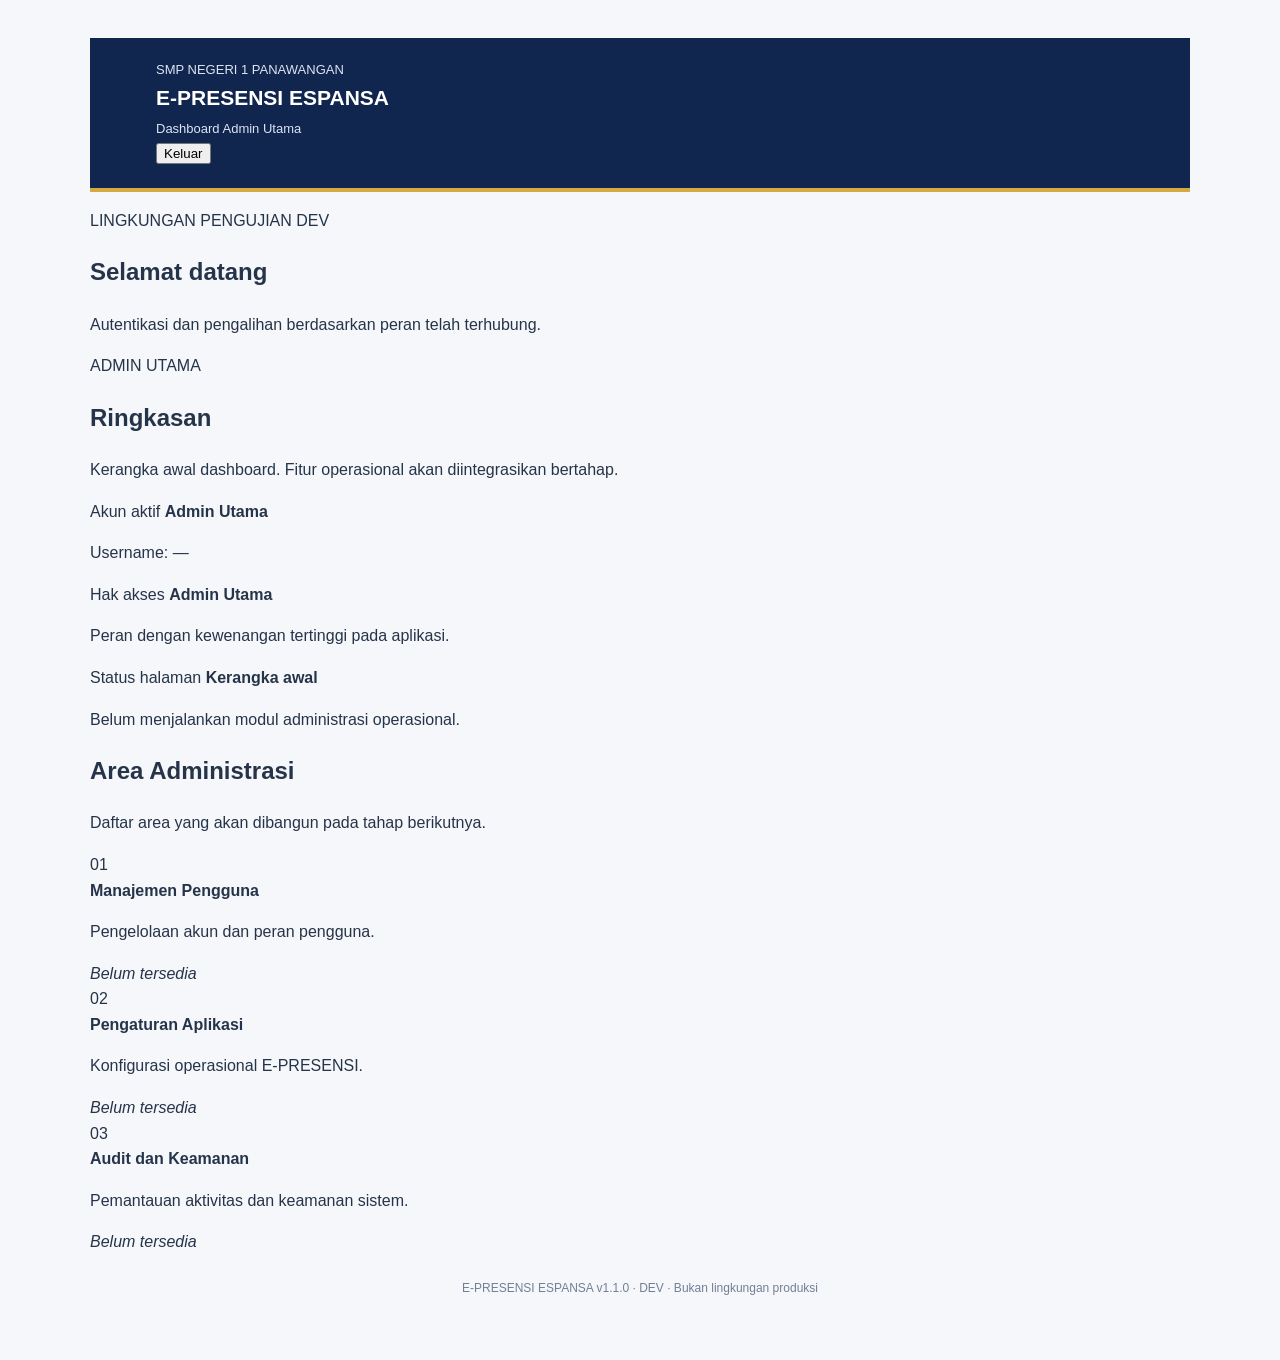
==== dashboard-admin-utama.html @ 8d10c8fc "Add initial Admin Utama DEV dashboard" ====
<!DOCTYPE html>
<html lang="id">
<head>
  <meta charset="UTF-8">
  <meta name="viewport" content="width=device-width, initial-scale=1.0">
  <meta name="theme-color" content="#10264F">
  <meta name="description" content="Dashboard Admin Utama E-PRESENSI ESPANSA - Lingkungan DEV">
  <title>Dashboard Admin Utama · E-PRESENSI ESPANSA</title>
  <link rel="stylesheet" href="assets/css/style.css">
  <link rel="stylesheet" href="assets/css/dashboard-admin.css">
  <script src="assets/js/api.js" defer></script>
  <script src="assets/js/dashboard-admin-utama.js" defer></script>
</head>
<body class="admin-dashboard-page">
  <main class="admin-dashboard">
    <header class="admin-topbar">
      <div>
        <p class="admin-eyebrow">SMP NEGERI 1 PANAWANGAN</p>
        <h1>E-PRESENSI ESPANSA</h1>
        <p class="admin-subtitle">Dashboard Admin Utama</p>
      </div>
      <button id="logoutButton" class="admin-logout" type="button">Keluar</button>
    </header>

    <section class="admin-welcome">
      <div>
        <p class="admin-eyebrow">LINGKUNGAN PENGUJIAN DEV</p>
        <h2 id="welcomeName">Selamat datang</h2>
        <p>Autentikasi dan pengalihan berdasarkan peran telah terhubung.</p>
      </div>
      <span class="admin-role">ADMIN UTAMA</span>
    </section>

    <section class="admin-section" aria-labelledby="overviewTitle">
      <div class="admin-section-heading">
        <h2 id="overviewTitle">Ringkasan</h2>
        <p>Kerangka awal dashboard. Fitur operasional akan diintegrasikan bertahap.</p>
      </div>
      <div class="admin-grid">
        <article class="admin-card">
          <span class="admin-card-label">Akun aktif</span>
          <strong id="accountName">Admin Utama</strong>
          <p id="accountUsername">Username: —</p>
        </article>
        <article class="admin-card">
          <span class="admin-card-label">Hak akses</span>
          <strong>Admin Utama</strong>
          <p>Peran dengan kewenangan tertinggi pada aplikasi.</p>
        </article>
        <article class="admin-card">
          <span class="admin-card-label">Status halaman</span>
          <strong class="admin-status">Kerangka awal</strong>
          <p>Belum menjalankan modul administrasi operasional.</p>
        </article>
      </div>
    </section>

    <section class="admin-section" aria-labelledby="modulesTitle">
      <div class="admin-section-heading">
        <h2 id="modulesTitle">Area Administrasi</h2>
        <p>Daftar area yang akan dibangun pada tahap berikutnya.</p>
      </div>
      <div class="admin-module-list">
        <div class="admin-module"><span>01</span><div><strong>Manajemen Pengguna</strong><p>Pengelolaan akun dan peran pengguna.</p></div><em>Belum tersedia</em></div>
        <div class="admin-module"><span>02</span><div><strong>Pengaturan Aplikasi</strong><p>Konfigurasi operasional E-PRESENSI.</p></div><em>Belum tersedia</em></div>
        <div class="admin-module"><span>03</span><div><strong>Audit dan Keamanan</strong><p>Pemantauan aktivitas dan keamanan sistem.</p></div><em>Belum tersedia</em></div>
      </div>
    </section>

    <footer class="admin-footer">E-PRESENSI ESPANSA v1.1.0 · DEV · Bukan lingkungan produksi</footer>
  </main>
</body>
</html>
---- assets/css/style.css ----
:root {
  --navy: #10264F;
  --gold: #D6A943;
  --white: #FFFFFF;
  --background: #F5F7FA;
  --text: #263449;
  --muted: #718096;
}

* {
  box-sizing: border-box;
}

body {
  margin: 0;
  font-family: Arial, sans-serif;
  background: var(--background);
  color: var(--text);
  line-height: 1.6;
}

/* HEADER */

header {
  background: var(--navy);
  color: white;
  padding: 22px 6%;
  border-bottom: 4px solid var(--gold);
}

.brand {
  display: flex;
  align-items: center;
  gap: 14px;
}

.school-logo {
  width: 58px;
  height: 68px;
  object-fit: contain;
  flex-shrink: 0;
  background: white;
  border-radius: 8px;
  padding: 3px;
}

header h1 {
  font-size: 21px;
  margin: 0 0 5px;
  color: white;
}

header p {
  margin: 0;
  color: #DCE4F2;
  font-size: 13px;
}

/* KONTEN UTAMA */

main {
  width: min(1100px, 90%);
  margin: 38px auto;
}

.welcome {
  background: white;
  padding: 30px;
  border-radius: 14px;
  border: 1px solid #E3E8EF;
  box-shadow: 0 4px 16px #10264F0A;
}

.welcome h2 {
  color: var(--navy);
  margin: 20px 0 10px;
  font-size: 26px;
}

.welcome > p {
  margin: 0;
  color: var(--text);
}

.status {
  display: inline-block;
  padding: 7px 13px;
  background: #FFF5D9;
  color: #806019;
  border-radius: 20px;
  font-size: 12px;
  font-weight: bold;
}

/* INFORMASI */

.info {
  margin-top: 24px;
  padding: 20px;
  border-left: 4px solid var(--gold);
  background: #FAFAFC;
  border-radius: 6px;
}

.info strong {
  color: var(--navy);
}

.info p {
  margin: 8px 0 0;
}

/* FOOTER */

footer {
  text-align: center;
  padding: 24px;
  color: var(--muted);
  font-size: 12px;
}

/* TAMPILAN HP */

@media (max-width: 600px) {
  header {
    padding: 18px 5%;
  }

  header h1 {
    font-size: 17px;
  }

  main {
    margin: 24px auto;
  }

  .welcome {
    padding: 21px;
  }

  .welcome h2 {
    font-size: 22px;
  }
}


/* =================================
   HALAMAN LOGIN E-PRESENSI ESPANSA
   ================================= */

.login-page {
  min-height: 100vh;
  background: linear-gradient(135deg, #10264F, #1D3D70);
  display: flex;
  align-items: center;
  justify-content: center;
  padding: 25px;
}

.login-container {
  width: 100%;
  max-width: 440px;
  margin: auto;
}

.login-card {
  background: #FFFFFF;
  padding: 38px 35px 25px;
  border-radius: 18px;
  border-top: 5px solid #D6A943;
  box-shadow: 0 15px 45px #07162F55;
}

.login-brand {
  text-align: center;
}

.login-logo {
  width: 82px;
  height: 96px;
  object-fit: contain;
  margin-bottom: 12px;
}

.login-brand h1 {
  color: #10264F;
  font-size: 21px;
  margin: 0 0 5px;
}

.login-brand p {
  color: #718096;
  font-size: 13px;
  margin: 0;
}

.login-divider {
  height: 1px;
  background: #E8ECF2;
  margin: 25px 0;
}

.login-heading {
  text-align: center;
  margin-bottom: 25px;
}

.login-heading h2 {
  color: #10264F;
  font-size: 23px;
  margin: 0 0 7px;
}

.login-heading p {
  color: #718096;
  font-size: 13px;
  margin: 0;
}

.login-form {
  display: flex;
  flex-direction: column;
  gap: 10px;
}

.login-form label {
  color: #263449;
  font-size: 13px;
  font-weight: bold;
  margin-top: 5px;
}

.login-form input {
  width: 100%;
  padding: 13px 14px;
  border: 1px solid #DCE2EA;
  border-radius: 8px;
  font-size: 14px;
  outline: none;
  background: #FAFBFD;
}

.login-form input:focus {
  border-color: #10264F;
  box-shadow: 0 0 0 3px #10264F12;
}

.login-button {
  margin-top: 15px;
  padding: 14px;
  border: none;
  border-radius: 8px;
  background: #10264F;
  color: white;
  font-weight: bold;
  font-size: 14px;
  cursor: pointer;
  transition: 0.2s;
}

.login-button:hover {
  background: #1D3D70;
}

.login-notice {
  display: flex;
  align-items: center;
  justify-content: center;
  gap: 8px;
  background: #FFF7E4;
  color: #806019;
  padding: 10px;
  border-radius: 7px;
  font-size: 11px;
  margin-top: 22px;
}

.notice-dot {
  width: 8px;
  height: 8px;
  background: #D6A943;
  border-radius: 50%;
}

.login-footer {
  text-align: center;
  color: #8792A2;
  font-size: 11px;
  line-height: 1.8;
  margin: 22px 0 0;
}

@media (max-width: 480px) {
  .login-page {
    padding: 15px;
  }

  .login-card {
    padding: 30px 23px 22px;
  }

  .login-brand h1 {
    font-size: 19px;
  }
}

/* =================================
   DASHBOARD ADMIN ESPANSA
   ================================= */

.dashboard-page {
  background: #F5F7FA;
  min-height: 100vh;
}

/* HEADER */

.dashboard-header {
  background: #10264F;
  color: white;
  min-height: 76px;
  padding: 12px 28px;
  display: flex;
  align-items: center;
  justify-content: space-between;
  gap: 20px;
  box-shadow: 0 3px 12px #07162F20;
}

.dashboard-brand {
  display: flex;
  align-items: center;
  gap: 13px;
}

.dashboard-brand img {
  width: 43px;
  height: 52px;
  object-fit: contain;
}

.dashboard-brand h1 {
  font-size: 17px;
  margin: 0 0 4px;
}

.dashboard-brand p {
  font-size: 12px;
  margin: 0;
  color: #D5DCE8;
}

.dashboard-user {
  display: flex;
  align-items: center;
  gap: 15px;
}

.dashboard-user span {
  font-size: 11px;
  font-weight: bold;
  letter-spacing: 1px;
}

.dashboard-user button {
  border: 1px solid #FFFFFF55;
  color: white;
  background: transparent;
  padding: 9px 16px;
  border-radius: 7px;
  cursor: pointer;
}

.dashboard-user button:hover {
  background: #FFFFFF18;
}

/* LAYOUT */

.dashboard-layout {
  display: flex;
  min-height: calc(100vh - 76px);
}

/* SIDEBAR */

.dashboard-sidebar {
  width: 245px;
  flex-shrink: 0;
  background: white;
  border-right: 1px solid #E5EAF0;
  padding: 25px 15px;
}

.sidebar-title {
  color: #98A2B3;
  font-size: 10px;
  font-weight: bold;
  letter-spacing: 1px;
  margin: 10px 12px 12px;
}

.menu-item {
  display: block;
  text-decoration: none;
  color: #46546A;
  padding: 12px 14px;
  margin-bottom: 5px;
  border-radius: 7px;
  font-size: 13px;
  transition: 0.2s;
}

.menu-item:hover {
  background: #F0F3F8;
  color: #10264F;
}

.menu-item.active {
  background: #EAF0FA;
  color: #10264F;
  font-weight: bold;
  border-left: 3px solid #D6A943;
}

/* CONTENT */

.dashboard-content {
  flex: 1;
  min-width: 0;
  padding: 30px;
  max-width: 1500px;
  margin: 0 auto;
}

.page-heading {
  display: flex;
  align-items: center;
  justify-content: space-between;
  gap: 15px;
  margin-bottom: 25px;
}

.page-heading h2 {
  color: #10264F;
  font-size: 24px;
  margin: 0 0 7px;
}

.page-heading p {
  color: #7A8698;
  font-size: 13px;
  margin: 0;
}

.environment-label {
  background: #FFF3D6;
  color: #89651A;
  padding: 8px 12px;
  border-radius: 6px;
  font-size: 10px;
  font-weight: bold;
  letter-spacing: 1px;
}

/* WELCOME */

.dashboard-welcome {
  background: linear-gradient(120deg, #10264F, #244879);
  color: white;
  padding: 27px 30px;
  border-radius: 12px;
  border-left: 5px solid #D6A943;
  margin-bottom: 30px;
}

.dashboard-welcome h3 {
  font-size: 19px;
  margin: 0 0 10px;
}

.dashboard-welcome p {
  color: #DCE5F2;
  font-size: 13px;
  line-height: 1.7;
  margin: 0;
  max-width: 700px;
}

/* SECTION */

.dashboard-section {
  margin-bottom: 30px;
}

.dashboard-section h3 {
  color: #263449;
  font-size: 16px;
  margin: 0 0 16px;
}

/* STATISTICS */

.dashboard-stats {
  display: grid;
  grid-template-columns: repeat(4, minmax(0, 1fr));
  gap: 16px;
}

.stat-card {
  background: white;
  border: 1px solid #E8ECF2;
  border-radius: 10px;
  padding: 20px;
  box-shadow: 0 3px 12px #10264F08;
}

.stat-label {
  display: block;
  color: #778397;
  font-size: 12px;
  margin-bottom: 13px;
}

.stat-card strong {
  display: block;
  color: #10264F;
  font-size: 27px;
  margin-bottom: 8px;
}

.stat-card small {
  color: #98A2B3;
  font-size: 11px;
}

/* QUICK ACCESS */

.quick-access {
  display: grid;
  grid-template-columns: repeat(2, minmax(0, 1fr));
  gap: 13px;
}

.quick-access a {
  display: block;
  background: white;
  color: #263D60;
  text-decoration: none;
  padding: 18px;
  border: 1px solid #E5EAF0;
  border-radius: 9px;
  font-size: 13px;
  font-weight: bold;
  transition: 0.2s;
}

.quick-access a:hover {
  border-color: #D6A943;
  transform: translateY(-2px);
}

/* FOOTER */

.dashboard-footer {
  color: #98A2B3;
  font-size: 11px;
  text-align: center;
  padding: 25px 10px;
  border-top: 1px solid #E5EAF0;
  margin-top: 35px;
}

/* RESPONSIVE */

@media (max-width: 900px) {
  .dashboard-sidebar {
    width: 210px;
  }

  .dashboard-stats {
    grid-template-columns: repeat(2, minmax(0, 1fr));
  }
}

@media (max-width: 600px) {
  .dashboard-header {
    padding: 12px 15px;
  }

  .dashboard-brand h1 {
    font-size: 13px;
  }

  .dashboard-brand p {
    font-size: 10px;
  }

  .dashboard-brand img {
    width: 35px;
    height: 43px;
  }

  .dashboard-user {
    gap: 8px;
  }

  .dashboard-user span {
    display: none;
  }

  .dashboard-user button {
    padding: 8px 10px;
    font-size: 11px;
  }

  .dashboard-layout {
    display: block;
  }

  .dashboard-sidebar {
    width: 100%;
    padding: 12px;
    display: flex;
    gap: 6px;
    overflow-x: auto;
    border-right: none;
    border-bottom: 1px solid #E5EAF0;
  }

  .sidebar-title {
    display: none;
  }

  .menu-item {
    white-space: nowrap;
    margin: 0;
    padding: 10px 12px;
    font-size: 11px;
  }

  .dashboard-content {
    padding: 20px 15px;
  }

  .page-heading h2 {
    font-size: 20px;
  }

  .dashboard-welcome {
    padding: 22px 20px;
  }

  .dashboard-stats {
    gap: 10px;
  }

  .stat-card {
    padding: 15px;
  }

  .stat-card strong {
    font-size: 23px;
  }

  .quick-access {
    grid-template-columns: 1fr;
  }
}

/* =================================
   HALAMAN MASTER DATA
   ================================= */

.master-grid {
  display: grid;
  grid-template-columns: repeat(2, minmax(0, 1fr));
  gap: 18px;
}

.master-card {
  display: block;
  background: #FFFFFF;
  border: 1px solid #E5EAF0;
  border-radius: 11px;
  padding: 23px;
  text-decoration: none;
  transition: 0.2s;
  box-shadow: 0 3px 12px #10264F08;
}

.master-card:hover {
  border-color: #D6A943;
  transform: translateY(-3px);
  box-shadow: 0 8px 20px #10264F12;
}

.master-icon {
  width: 42px;
  height: 42px;
  display: flex;
  align-items: center;
  justify-content: center;
  background: #EAF0FA;
  color: #10264F;
  border-radius: 9px;
  font-size: 13px;
  font-weight: bold;
  margin-bottom: 17px;
}

.master-card h4 {
  color: #10264F;
  font-size: 16px;
  margin: 0 0 9px;
}

.master-card p {
  color: #778397;
  font-size: 12px;
  line-height: 1.7;
  min-height: 42px;
  margin: 0 0 17px;
}

.master-card span {
  color: #A17A24;
  font-size: 12px;
  font-weight: bold;
}

.master-status {
  background: #FFFFFF;
  border: 1px solid #E5EAF0;
  border-radius: 10px;
  padding: 20px;
  display: grid;
  grid-template-columns: repeat(2, minmax(0, 1fr));
  gap: 18px;
}

.master-status div span {
  display: block;
  color: #8792A2;
  font-size: 12px;
  margin-bottom: 8px;
}

.master-status div strong {
  color: #10264F;
  font-size: 14px;
}

.master-status p {
  grid-column: 1 / -1;
  color: #8792A2;
  font-size: 11px;
  border-top: 1px solid #E8ECF2;
  padding-top: 15px;
  margin: 0;
}

@media (max-width: 600px) {
  .master-grid {
    grid-template-columns: 1fr;
    gap: 12px;
  }

  .master-card {
    padding: 19px;
  }

  .master-card p {
    min-height: auto;
  }

  .master-status {
    grid-template-columns: 1fr;
  }

  .master-status p {
    grid-column: auto;
  }
}
/* =================================
   HALAMAN DATA SISWA
   ================================= */

.breadcrumb {
  display: flex;
  align-items: center;
  gap: 9px;
  color: #98A2B3;
  font-size: 11px;
  margin: -10px 0 22px;
}

.breadcrumb a {
  color: #526783;
  text-decoration: none;
}

.breadcrumb a:hover {
  color: #10264F;
}

.breadcrumb strong {
  color: #10264F;
}

/* RINGKASAN SISWA */

.student-summary {
  display: grid;
  grid-template-columns: repeat(3, minmax(0, 1fr));
  gap: 15px;
  margin-bottom: 25px;
}

.student-summary div {
  background: white;
  border: 1px solid #E5EAF0;
  border-radius: 10px;
  padding: 19px;
}

.student-summary span {
  display: block;
  color: #778397;
  font-size: 12px;
  margin-bottom: 10px;
}

.student-summary strong {
  display: block;
  color: #10264F;
  font-size: 25px;
}

/* PANEL SISWA */

.student-panel {
  background: white;
  border: 1px solid #E5EAF0;
  border-radius: 11px;
  padding: 22px;
}

.student-panel-heading {
  margin-bottom: 20px;
}

.student-panel-heading h3 {
  color: #10264F;
  font-size: 16px;
  margin: 0 0 7px;
}

.student-panel-heading p {
  color: #8792A2;
  font-size: 12px;
  margin: 0;
}

/* TOOLBAR */

.student-toolbar {
  display: grid;
  grid-template-columns: 2fr 1fr 1fr;
  gap: 12px;
  margin-bottom: 20px;
}

.student-toolbar input,
.student-toolbar select {
  width: 100%;
  min-width: 0;
  padding: 12px 13px;
  border: 1px solid #DCE2EA;
  border-radius: 7px;
  background: #FAFBFD;
  color: #46546A;
  font-size: 12px;
  outline: none;
}

.student-toolbar input:focus,
.student-toolbar select:focus {
  border-color: #10264F;
}

/* TABEL SISWA */

.student-table-wrap {
  width: 100%;
  overflow-x: auto;
}

.student-table {
  width: 100%;
  border-collapse: collapse;
  min-width: 600px;
}

.student-table th {
  background: #F5F7FA;
  color: #52617A;
  font-size: 11px;
  font-weight: bold;
  text-align: left;
  padding: 14px 13px;
  border-bottom: 1px solid #E5EAF0;
  white-space: nowrap;
}

.student-table td {
  color: #46546A;
  font-size: 12px;
  padding: 13px;
  border-bottom: 1px solid #EEF1F5;
}

.student-empty {
  text-align: center !important;
  padding: 55px 15px !important;
}

.student-empty strong {
  display: block;
  color: #52617A;
  font-size: 14px;
  margin-bottom: 9px;
}

.student-empty span {
  display: block;
  color: #98A2B3;
  font-size: 11px;
}

.student-table-note {
  color: #98A2B3;
  font-size: 11px;
  padding-top: 16px;
}

/* RESPONSIVE */

@media (max-width: 600px) {
  .student-summary {
    grid-template-columns: 1fr;
    gap: 10px;
  }

  .student-summary div {
    padding: 15px;
  }

  .student-toolbar {
    grid-template-columns: 1fr;
  }

  .student-panel {
    padding: 15px;
  }

  .breadcrumb {
    flex-wrap: wrap;
  }
}

/* =====================================
   LAYOUT HALAMAN PENGATURAN SISTEM
===================================== */

.app-layout {
  display: flex;
  align-items: stretch;
  min-height: calc(100vh - 110px);
}

.sidebar {
  width: 250px;
  min-width: 250px;
  background: #FFFFFF;
  padding: 24px 16px;
  border-right: 1px solid #E2E8F0;
}

.main-content {
  flex: 1;
  min-width: 0;
  width: auto;
  max-width: none;
  margin: 0;
  padding: 30px;
}

.page-footer {
  margin-top: 35px;
  padding: 20px 10px;
  text-align: center;
  color: #718096;
  font-size: 13px;
  border-top: 1px solid #E2E8F0;
}

/* Tampilan perangkat mobile */
@media (max-width: 768px) {
  .app-layout {
    flex-direction: column;
  }

  .sidebar {
    width: 100%;
    min-width: 0;
    border-right: none;
    border-bottom: 1px solid #E2E8F0;
  }

  .main-content {
    padding: 20px 16px;
  }
}


/* =================================
   KOMPONEN TAMBAHAN HALAMAN LOGIN
   ================================= */

.login-password-wrap {
  position: relative;
  display: flex;
  align-items: center;
}

.login-password-wrap input {
  padding-right: 105px;
}

.login-password-toggle {
  position: absolute;
  right: 8px;
  border: 0;
  background: transparent;
  color: #526783;
  padding: 7px 9px;
  font-size: 11px;
  font-weight: bold;
  cursor: pointer;
}

.login-password-toggle:hover {
  color: #10264F;
}

.login-button:disabled {
  opacity: 0.65;
  cursor: wait;
}

.login-message {
  margin: 8px 0 0;
  padding: 11px 12px;
  border: 1px solid #F2C7C7;
  border-radius: 7px;
  background: #FFF1F1;
  color: #9B2C2C;
  font-size: 12px;
  line-height: 1.5;
}

.login-success {
  text-align: center;
  padding-top: 4px;
}

.login-success-mark {
  width: 48px;
  height: 48px;
  margin: 0 auto 12px;
  display: flex;
  align-items: center;
  justify-content: center;
  border-radius: 50%;
  background: #E7F6EC;
  color: #237A42;
  font-size: 25px;
  font-weight: bold;
}

.login-success h2 {
  color: #10264F;
  font-size: 20px;
  margin: 0 0 8px;
}

.login-success p {
  color: #52617A;
  font-size: 13px;
  margin: 0 0 9px;
  overflow-wrap: anywhere;
}

.login-success .login-success-note {
  color: #718096;
  font-size: 12px;
}

.login-secondary {
  width: 100%;
  background: #FFFFFF;
  color: #10264F;
  border: 1px solid #DCE2EA;
}

.login-secondary:hover {
  background: #F5F7FA;
}
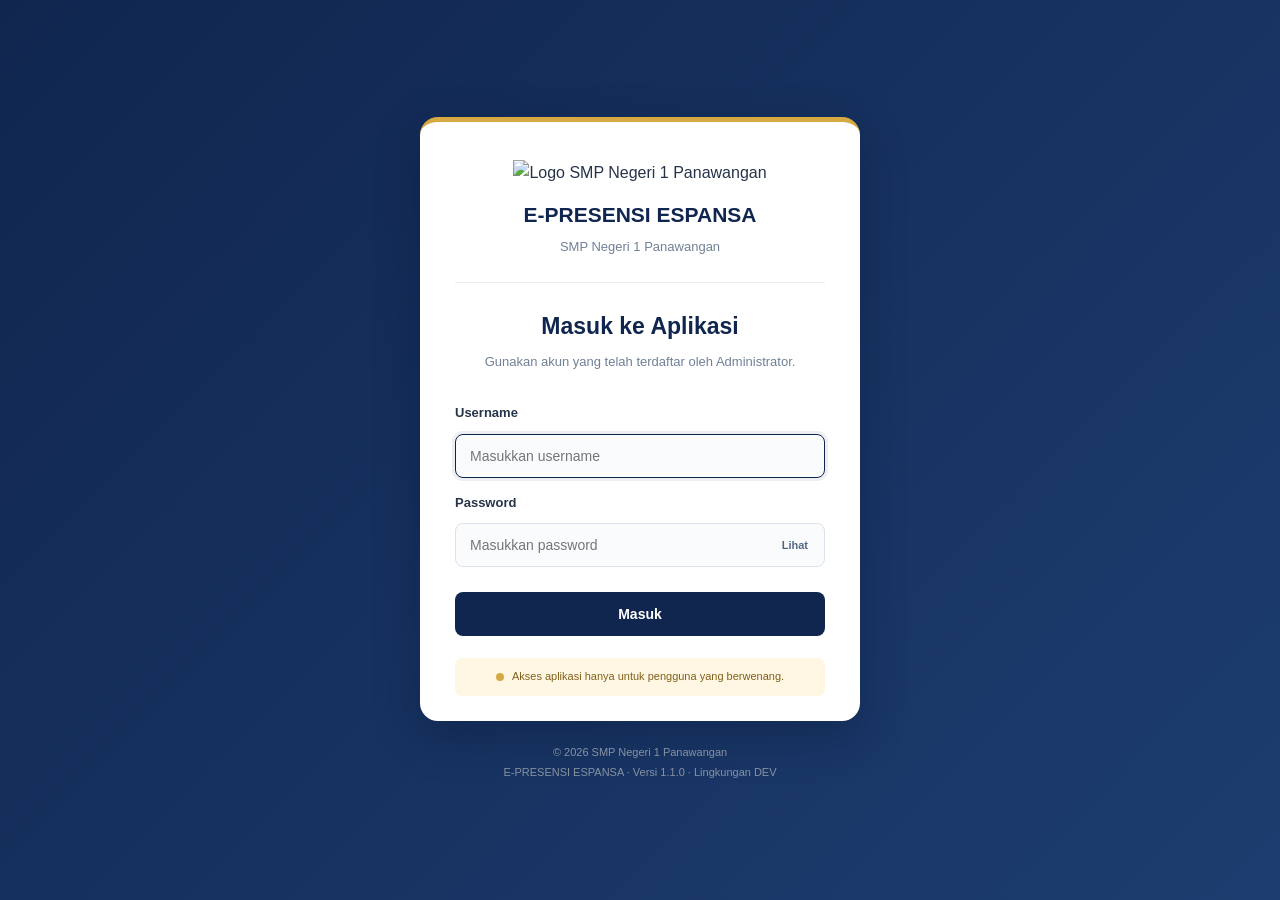
==== commit b9e1a64a: "feat(dev): aktifkan informasi akun dan status koneksi dashboard admin utama" ====
--- a/dashboard-admin-utama.html
+++ b/dashboard-admin-utama.html
@@ -14,7 +14,7 @@
 <body class="admin-dashboard-page">
   <main class="admin-dashboard">
     <header class="admin-topbar">
-      <div>
+      <div class="admin-brand">
         <p class="admin-eyebrow">SMP NEGERI 1 PANAWANGAN</p>
         <h1>E-PRESENSI ESPANSA</h1>
         <p class="admin-subtitle">Dashboard Admin Utama</p>
@@ -25,8 +25,8 @@
     <section class="admin-welcome">
       <div>
         <p class="admin-eyebrow">LINGKUNGAN PENGUJIAN DEV</p>
-        <h2 id="welcomeName">Selamat datang</h2>
-        <p>Autentikasi dan pengalihan berdasarkan peran telah terhubung.</p>
+        <h2 id="welcomeName">Memuat akun...</h2>
+        <p>Panel kendali Admin Utama E-PRESENSI ESPANSA.</p>
       </div>
       <span class="admin-role">ADMIN UTAMA</span>
     </section>
@@ -34,12 +34,12 @@
     <section class="admin-section" aria-labelledby="overviewTitle">
       <div class="admin-section-heading">
         <h2 id="overviewTitle">Ringkasan</h2>
-        <p>Kerangka awal dashboard. Fitur operasional akan diintegrasikan bertahap.</p>
+        <p>Informasi akun dan kondisi koneksi layanan.</p>
       </div>
       <div class="admin-grid">
         <article class="admin-card">
           <span class="admin-card-label">Akun aktif</span>
-          <strong id="accountName">Admin Utama</strong>
+          <strong id="accountName">—</strong>
           <p id="accountUsername">Username: —</p>
         </article>
         <article class="admin-card">
@@ -48,26 +48,30 @@
           <p>Peran dengan kewenangan tertinggi pada aplikasi.</p>
         </article>
         <article class="admin-card">
-          <span class="admin-card-label">Status halaman</span>
-          <strong class="admin-status">Kerangka awal</strong>
-          <p>Belum menjalankan modul administrasi operasional.</p>
+          <span class="admin-card-label">Koneksi backend</span>
+          <strong id="backendStatus" class="admin-status admin-status-pending">Memeriksa...</strong>
+          <p id="backendDetail" role="status" aria-live="polite">Menghubungi layanan E-PRESENSI.</p>
+          <div class="admin-status-actions">
+            <span id="backendCheckedAt" class="admin-checked-at">Belum diperiksa</span>
+            <button id="checkBackendButton" class="admin-refresh" type="button">Periksa ulang</button>
+          </div>
         </article>
       </div>
     </section>
 
     <section class="admin-section" aria-labelledby="modulesTitle">
       <div class="admin-section-heading">
-        <h2 id="modulesTitle">Area Administrasi</h2>
-        <p>Daftar area yang akan dibangun pada tahap berikutnya.</p>
+        <h2>Area Administrasi</h2>
+        <p>Modul akan diaktifkan setelah layanan backend dan hak aksesnya siap.</p>
       </div>
       <div class="admin-module-list">
-        <div class="admin-module"><span>01</span><div><strong>Manajemen Pengguna</strong><p>Pengelolaan akun dan peran pengguna.</p></div><em>Belum tersedia</em></div>
-        <div class="admin-module"><span>02</span><div><strong>Pengaturan Aplikasi</strong><p>Konfigurasi operasional E-PRESENSI.</p></div><em>Belum tersedia</em></div>
-        <div class="admin-module"><span>03</span><div><strong>Audit dan Keamanan</strong><p>Pemantauan aktivitas dan keamanan sistem.</p></div><em>Belum tersedia</em></div>
+        <div class="admin-module"><span>01</span><div><strong>Manajemen Pengguna</strong><p>Pengelolaan akun, status, dan peran pengguna.</p></div><em>Dalam pengembangan</em></div>
+        <div class="admin-module"><span>02</span><div><strong>Pengaturan Aplikasi</strong><p>Konfigurasi operasional E-PRESENSI.</p></div><em>Dalam pengembangan</em></div>
+        <div class="admin-module"><span>03</span><div><strong>Audit dan Keamanan</strong><p>Pemantauan aktivitas dan keamanan sistem.</p></div><em>Dalam pengembangan</em></div>
       </div>
     </section>
 
     <footer class="admin-footer">E-PRESENSI ESPANSA v1.1.0 · DEV · Bukan lingkungan produksi</footer>
   </main>
 </body>
-</html>
+</html>
--- a/assets/css/dashboard-admin.css
+++ b/assets/css/dashboard-admin.css
@@ -0,0 +1,32 @@
+/* Dashboard Admin Utama - DEV */
+.admin-dashboard-page{min-height:100vh;background:#f3f6fb;color:#172b4d;padding:28px 18px}
+.admin-dashboard{width:min(1080px,100%);margin:0 auto}
+.admin-topbar{display:flex;align-items:center;justify-content:space-between;gap:20px;padding:8px 0 24px;border-bottom:1px solid #dce4ef}
+.admin-topbar h1{margin:4px 0;font-size:clamp(20px,3vw,28px);color:#10264f}
+.admin-eyebrow{margin:0;color:#66809f;font-size:11px;font-weight:800;letter-spacing:1.2px}
+.admin-subtitle{margin:0;color:#60738e;font-size:14px}
+.admin-logout{border:1px solid #cbd7e6;border-radius:9px;background:#fff;color:#17325d;padding:10px 18px;font-weight:700;cursor:pointer}
+.admin-welcome{display:flex;justify-content:space-between;align-items:center;gap:20px;margin:26px 0;padding:26px;border-radius:16px;background:#10264f;color:#fff;box-shadow:0 8px 24px rgba(16,38,79,.12)}
+.admin-welcome .admin-eyebrow{color:#b9c9e2}
+.admin-welcome h2{margin:8px 0;font-size:clamp(22px,3vw,30px)}
+.admin-welcome p:last-child{margin:0;color:#d5dfed;font-size:14px}
+.admin-role{white-space:nowrap;border:1px solid rgba(255,255,255,.35);border-radius:30px;padding:9px 14px;font-size:11px;font-weight:800;letter-spacing:.7px}
+.admin-section{margin:30px 0}
+.admin-section-heading h2{margin:0 0 5px;font-size:20px;color:#142c50}
+.admin-section-heading p{margin:0;color:#687b95;font-size:13px}
+.admin-grid{display:grid;grid-template-columns:repeat(3,minmax(0,1fr));gap:16px;margin-top:16px}
+.admin-card{padding:20px;border:1px solid #e0e7f0;border-radius:13px;background:#fff}
+.admin-card-label{display:block;color:#71839b;font-size:12px;font-weight:700}
+.admin-card strong{display:block;margin:12px 0 6px;color:#142c50;font-size:19px;overflow-wrap:anywhere}
+.admin-card p{margin:0;color:#74849a;font-size:12px;line-height:1.6}
+.admin-card .admin-status{color:#9b6a12}
+.admin-module-list{margin-top:16px;overflow:hidden;border:1px solid #e0e7f0;border-radius:13px;background:#fff}
+.admin-module{display:flex;align-items:center;gap:16px;padding:17px 20px;border-bottom:1px solid #edf1f6}
+.admin-module:last-child{border-bottom:0}
+.admin-module>span{display:grid;place-items:center;flex:0 0 34px;height:34px;border-radius:9px;background:#edf3fb;color:#315783;font-size:12px;font-weight:800}
+.admin-module div{flex:1;min-width:0}
+.admin-module strong{color:#19365f;font-size:14px}
+.admin-module p{margin:4px 0 0;color:#7a899e;font-size:12px}
+.admin-module em{color:#9b6a12;font-size:11px;font-style:normal;font-weight:700;white-space:nowrap}
+.admin-footer{padding:20px 0;text-align:center;color:#8492a5;font-size:11px}
+@media(max-width:700px){.admin-dashboard-page{padding:18px 12px}.admin-welcome{align-items:flex-start;flex-direction:column;padding:21px}.admin-grid{grid-template-columns:1fr}.admin-module{align-items:flex-start;gap:10px;padding:15px 12px}.admin-module em{font-size:10px}.admin-topbar{align-items:flex-start}}
